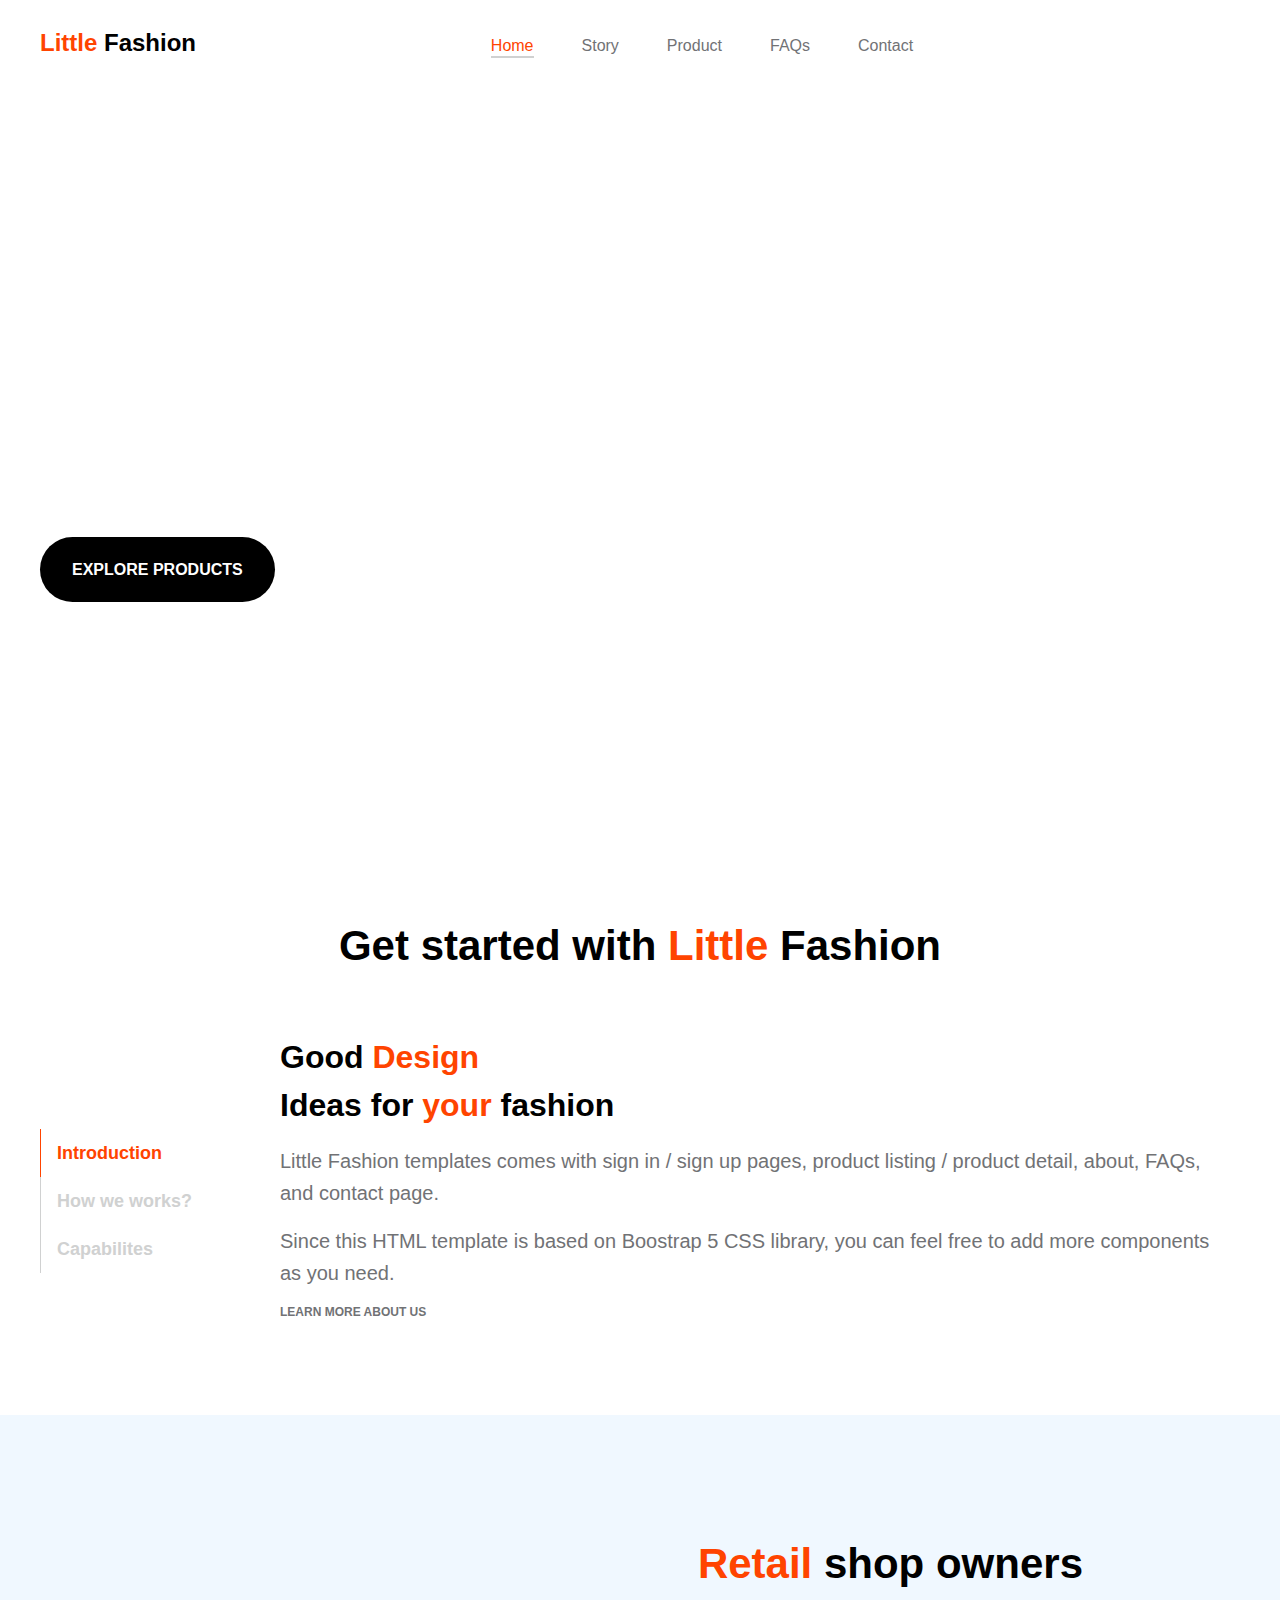
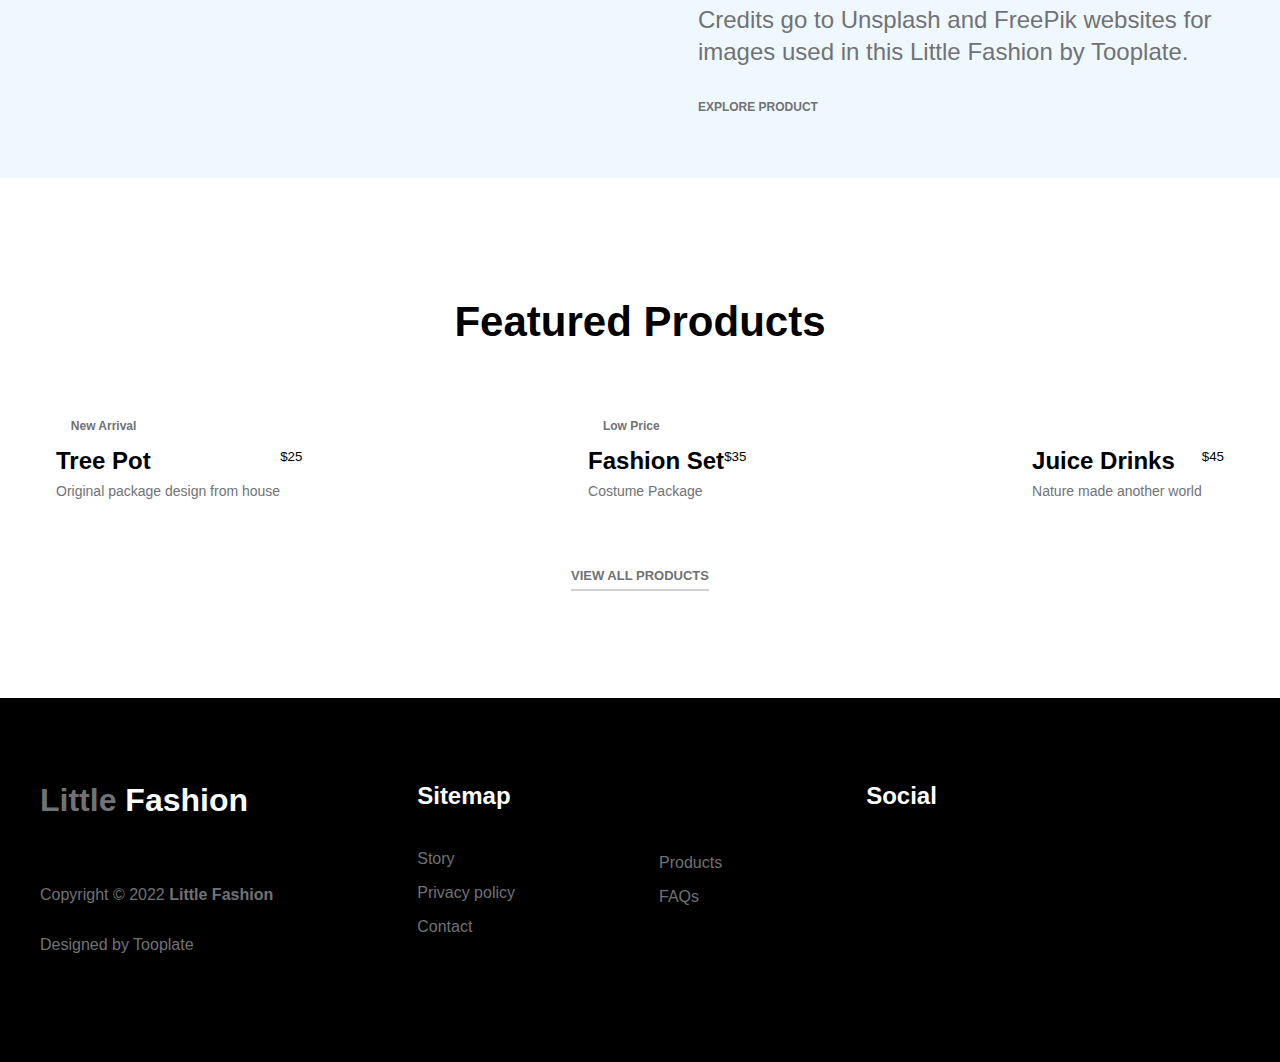
==== index.html @ 00e497cb "last" ====
<!DOCTYPE html>
<html lang="en">

<head>
    <meta charset="UTF-8">
    <meta http-equiv="X-UA-Compatible" content="IE=edge">
    <meta name="viewport" content="width=device-width, initial-scale=1.0">
    <title>Litile Fashion</title>
    <link rel="stylesheet" href="style.css">
    <link rel="stylesheet" href="fonts/stylesheet.css">
    <script src="https://kit.fontawesome.com/057571cba5.js" crossorigin="anonymous"></script>
    <script src="js.js"></script>
    <link rel="stylesheet" href="responsive.css">
</head>

<body>
    <div class="wrap">

        <!-- header starts -->
        <header>
            <div class="container">
                <div class="nav">
                    <div class="logo">
                       <a href="index.html"> <p> <span>Little</span> Fashion</p></a>
                    </div>
                    <div class="menu">
                        <a class="active" href="index.html">Home</a>
                        <a href="story.html">Story</a>
                        <a href="products.html">Product</a>
                        <a href="FAQs.html">FAQs</a>
                        <a href="contact.html">Contact</a>
                    </div>
                    <div class="login">

                        <a href="login.html"> <i class="fa-regular fa-user"></i></a>
                        <a href="cart.html"> <i class="fa-solid fa-bag-shopping"></i> </a>


                    </div>
                </div>
            </div>

        </header>

        <!-- new design -->
        <section>
            <div class="bg_image">
                <div class="design_content container">
                    <h1>New Design</h1>
                    <p>Please share this Little Fashion template to your friends. Thank you for supporting us.</p>
                    <div class="btn">
                        <a href="">explore products</a>
                    </div>

                </div>
            </div>
        </section>


        <!-- ideas -->
        <section>
            <div class="ideas container">
                <div class="ideas_heading">
                    <h2>Get started with <span>Little</span>  Fashion</h2>
                </div>
                <div class="ideas_content">
                    <div class="ideas_block">
                        <div class="btn_2">
                            <div class="link active">
                                <a class="active" href="">Introduction</a>
                            </div>
                            <div class="link">
                                <a href="">How we works? </a>
                            </div>
                            <div class="link">
                                <a href="">Capabilites</a>
                            </div>
                        </div>
                       
                        <div class="ideas_img">
                            <img src="./images/idea.jpeg" alt="">
                        </div>
                    </div>
                   
                    <div class="ideas_text">
                        <h4>Good <span>Design</span>
                            <br>
                            Ideas for <span>your</span> fashion</h4>
                        <p>Little Fashion templates comes with <a class="ideas_link" href="">sign in</a> / <a class="ideas_link" href="">sign up</a> pages, product listing / product
                            detail, about, FAQs, and contact page.</p>
                            <p>Since this HTML template is based on Boostrap 5 CSS library, you can feel free to add more
                            components as you need.</p>
                        <a href="">learn more about us</a>    
                    </div>
                </div>
            </div>
        </section>


        <!-- Retail starts -->
        <section>
            <div class="retail">
                <div class="retail_img">
                    <img src="./images/retail owner.jpg" alt="">
                </div>
                <div class="retail_text">
                    <h2> <span>Retail</span> shop owners</h2>
                    <p>Credits go to Unsplash and FreePik websites for images used in this Little Fashion by Tooplate.
                    </p>
                    <a href="">Explore product </a>
                </div>
            </div>
        </section>

        <!-- Products starts -->
        <section>
            <div class="products container">
                <div class="products_heading">
                    <h2>Featured Products</h2>
                </div>
                <div class="products_content">
                    <div class="product_blocks">
                        <div class="product_img">
                            <div class="img_top">
                                <div class="arrival">
                                    <p>New Arrival</p>
                                </div>
                                <div class="heart_icon">
                                    <a href="">  <i class="fa-solid fa-heart"></i></a>
                                  
                                </div>
                            </div>
                            <a href="cart.html"> <img src="./images/product1.jpeg" alt=""></a>
                           
                        </div>
                        <div class="product_info">
                            <div class="product_txt">
                                <h5>Tree Pot</h5>
                                <p>Original package design from house</p>
                            </div>
                            <div class="product_price">
                                <small>$25</small>
                            </div>
                            
                        </div>
                    </div>
                    <div class="product_blocks">
                        <div class="product_img">
                            <div class="img_top">
                                <div class="arrival">
                                    <p>Low Price</p>
                                </div>
                                <div class="heart_icon">
                                    <a href="">  <i class="fa-solid fa-heart"></i></a>
                                  
                                </div>
                            </div>
                            <a href="cart.html"> <img src="./images/product-2.jpeg" alt=""></a>
                           
                        </div>
                        <div class="product_info">
                            <div class="product_txt">
                                <h5>Fashion Set</h5>
                                <p>Costume Package</p>
                            </div>
                            <div class="product_price">
                                <small>$35</small>
                            </div>
                            
                        </div>
                    </div>
                    <div class="product_blocks">
                        <div class="product_img">
                            <div class="img_top">
                                <div class="arrival">
                                   
                                </div>
                                <div class="heart_icon">
                                    <a href="">  <i class="fa-solid fa-heart"></i></a>
                                  
                                </div>
                            </div>
                            <a href="cart.html"> <img src="./images/product-3.jpeg" alt=""></a>
                           
                        </div>
                        <div class="product_info">
                            <div class="product_txt">
                                <h5>Juice Drinks</h5>
                                <p>Nature made another world</p>
                            </div>
                            <div class="product_price">
                                <small>$45</small>
                            </div>
                            
                        </div>
                    </div>

                </div>
                <div class="product_bottom_btn">
                    <a href="">View all products</a>
                </div>
            </div>
        </section>



            <!-- top scroll -->
        <!-- <div class="top_scroll scrollTop">
            <a href="">
            <img src="https://img.icons8.com/material-rounded/48/FF4400/up-squared.png"/>
            </a>
        </div> -->
        <!--footer starts  -->
        <footer>
            <div class="footer_bg">
                <div class="footer_content container">
                    <div class="footer_col_1">
                        <h4> <a href="index.html">Little</a> Fashion</h4>
                        <p class="copyrigth">Copyright © 2022 </p>
                       
                        <p>Designed by <a href="">Tooplate</a> </p>
                    </div>
                    <div class="footer_col_2">
                        <div class="footer_heading">
                            <h5>Sitemap</h5>
                        </div>

                        <a href="story.html">Story</a>
                        
                        <a href="#">Privacy policy</a>
                        
                        <a href="contact.html">Contact</a>
                    </div>
                    <div class="footer_col_2_2 footer_col_2">
                        <a href="products.html">Products</a>
                        <a href="FAQs.html"> FAQs</a>
                    </div>
                    <div class="footer_col_3">
                        <div class="footer_heading">
                            <h5>Social</h5>
                        </div>

                        <div class="social_links">
                            <a class="youtube" href=""> <i class="fa-brands fa-youtube"></i></a>
                            <a href=""><i class="fa-brands fa-whatsapp"></i></a>
                            <a href=""><i class="fa-brands fa-instagram"></i></a>
                            <a href=""><i class="fa-brands fa-skype"></i></a>
                        </div>
                    </div>

                </div>
            </div>
        </footer>





    </div>
</body>

</html>
---- style.css ----
*{
    margin: 0;
    padding: 0;
    list-style: none;
    box-sizing: border-box;
    text-decoration: none;
    scroll-behavior: smooth;
}

:root{
    --white-color: #FFFFFF;
    --primary-color: #FF4400;
    --section-bg-color: #f0f8ff;
    --dark-color: #000000;
    --grey-color: #d0d1d1;
    --p-color: #717275;
    --body-font-family: 'Inter', sans-serif;
    --h5-font-size: 1.5rem;
    --p-font-size: 1.25rem;
    --copyright-text-font-size: 1rem;
    --product-link-font-size: 0.875rem;
    --custom-link-font-size: 0.75rem;
    --font-weight-thin: 100;
    --font-weight-light: 300;
    --font-weight-normal: 400;
    --font-weight-bold: 700;
    --font-weight-black: 900;
    --bs-blue: #0d6efd;
}
h1, h2, h3, h4, h5, h6 {
    font-weight: var(--font-weight-bold);
}
h2, h3, h4, h5, h6 {
    color: var(--dark-color);
   
}
h1{
    font-size: 4rem;
    font-weight: var(--font-weight-black);
    color: #212529!important;
}
h2{
    font-size: 2.625rem;
    font-weight: var(--font-weight-black);
}
h4{
    font-size: 2rem;
}
h5{
    font-size: 1.5rem;
}
h6{
  
    font-size: 1.25rem;
}

body{
    font-family: var(--body-font-family);
}
span{
    color: var(--primary-color);
}
::-webkit-scrollbar {
    width: 1rem;
  }


/* Track */
::-webkit-scrollbar-track {
    background: var(--white-color); 
  }
   
  /* Handle */
  ::-webkit-scrollbar-thumb {
    background: var(--p-color); 
  }
  
  /* Handle on hover */
  ::-webkit-scrollbar-thumb:hover {
    background: var(--primary-color); 
  }
::selection {
    color: var(--white-color);
    background: var(--primary-color);
  }
.wrap{
    width: 100%;
    margin: 0 auto;
}
.container{
    max-width: 1200px;
    width: 100%;
    margin: 0 auto;
}
.nav{
    display: flex;
    justify-content: space-between;
    padding: 1.8rem 0;
}
.logo > a{
   color: var(--dark-color);
}
.logo > a >p {
    font-weight: var(--font-weight-bold);
    font-size: 1.5rem;
}
.logo > a >p:hover{
    color: var(--primary-color);
}
.menu{
    margin-top: 0.5rem;
    display: flex;
    justify-content: center;
    gap: 3rem;
    border-bottom: #212529;
}
.menu > a{
    padding-bottom: 0.1rem;
    font-size: 1rem;
    color: var(--p-color);
    border-bottom: 2px solid var(--white-color);
    
}
.menu > a.active{
    color: var(--primary-color);
    border-bottom: 2px solid var(--grey-color);
}
.menu > a:hover{
   
    color: var(--primary-color);
    border-bottom: 2px solid var(--grey-color);
}
.login > a i{
    padding: 0 0.5rem;
    color: var(--p-color);
    font-size: 1.2rem;
}
.login > a i:hover{
    color: var(--primary-color);
}
/* design starts */
.bg_image{
    background-attachment: fixed;
    background-image: url("./images/top.jpeg");
    background-size: cover;
}
.design_content{
    color: var(--white-color);
    padding: 14rem 0;
    
}
.design_content > h1{
    color: var(--white-color) !important;
}
.design_content > p{
    padding: 1.5rem 0;
    font-size: 1.5rem;
    font-weight: var(--font-weight-thin);
    line-height: 2.5rem;
    width: 50%;
}
.btn{
    margin-top: 3rem;
}
.btn > a:hover{
    background-color: var(--primary-color);
}
.btn > a{
    font-weight: var(--font-weight-bold);
    background-color: var(--dark-color);
    padding: 1.5rem 2rem;
    border-radius: 4rem;
    color: var(--white-color);
    text-transform: uppercase;
}
/* ideas start */
.ideas{
    padding-top: 3.55rem;
}
.ideas_heading > h2{
    padding: 3.9rem 0;
    text-align: center;
}
.ideas_content{
    display: flex;
    justify-content: space-between;
    gap: 3rem;
}
.ideas_block{
    display: flex;
    justify-content: center;
    gap: 2rem;
}
.btn_2 {
    padding-top: 6rem;
    width: 10rem;
}
.link{
    border-left: 1px solid var(--grey-color);
    padding-left: 1rem;
}
.link > a{
    
    color: var(--grey-color);
    font-size: 1.125rem;
    line-height: 3rem;
   
    font-weight: var(--font-weight-bold);

}
.link.active{
    border-left: 1px solid var(--primary-color);
}
.link > a.active{
    color: var(--primary-color);
}
.link:hover{
    border-left: 1px solid var(--primary-color);
}
.link > a:hover{
    color: var(--primary-color);
}
.ideas_img > img{
   width: 34rem;
}
.ideas_text > h4{
    font-weight: var(--font-weight-bold);
    line-height: 3rem;

}
.ideas_text > p{
    padding: 1rem 1.8rem 0rem 0;
    font-size: var(--p-font-size);
    font-weight: var(--font-weight-light);
    color: var(--p-color);
    line-height: 2rem;
}
.ideas_text > a{
    display: block;
    padding-top: 1rem;
    text-transform: uppercase;
    font-size: var(--custom-link-font-size);
    font-weight: var(--font-weight-bold);
    color: var(--p-color);
}
.ideas_link{
    color: var(--p-color);
}
.ideas_link:hover{
    color: var(--primary-color);
}
.ideas_text > a:hover::after{
    content: "\f061";
    font-family: "Font Awesome 5 Free";
    font-weight: 900;
    padding-left: 0.2rem;
    
}
.ideas_text > a:hover{
    color: var(--primary-color);
}
/* retail starts */
.retail{
    display: flex;
    justify-content: center;
    background-color: var(--section-bg-color);
    margin-top: 6rem;
}
.retail_img{
    flex-basis: 50rem;
}
.retail_img > img{
    width: 41.313rem;
}
.retail_text{
    flex-basis: 51rem;
    padding: 7.8rem 0 4rem 4.5rem;
}
.retail_text > p{
    padding: 1rem 1.8rem 0rem 0;
    font-size: 1.5rem;
    font-weight: var(--font-weight-thin);
    color: var(--p-color);
    line-height: 2rem;
}
.retail_text > a{
    display: block;
    padding-top: 2rem;
    text-transform: uppercase;
    font-size: var(--custom-link-font-size);
    font-weight: var(--font-weight-bold);
    color: var(--p-color);
}
.retail_text >a strong{
    padding-left: 0.2rem;
    color: var(--section-bg-color);
}
.retail_text > a:hover{
    color: var(--primary-color);
}
.retail_text > a:hover::after{
    content: "\f061";
    font-family: "Font Awesome 5 Free";
    font-weight: 900;
    padding-left: 0.2rem;
    
}
/* products */
.products{
    margin-top: 7.5rem;
}
.products_heading{
    text-align: center;
    padding-bottom: 3.4rem;
}
.products_content{
    display: flex;
    justify-content: space-between;
    padding-bottom: 2.4rem;
}
.product_blocks:hover .product_img {
    box-shadow: 0 1rem 3rem rgba(0,0,0,.175);
}
.product_img >a img{
    width: 22.7rem !important;
}
/* .product_img > img:hover{
    box-shadow: 0 1rem 3rem rgba(0,0,0,.175);
} */
.product_info{
    padding: 1.8rem 1rem;
    display: flex;
    justify-content: space-between;
}
.product_txt> h5:hover{
    color: var(--primary-color);
}
.product_txt> p{
    color: var(--p-color);
    font-size: var(--product-link-font-size);
    padding-top: 0.490rem;
}
.product_txt> small {
    font-size: .875em;
    color: var(--p-color);
}

.img_top{
    padding: 0 1.3rem;
    position: relative;
}
.arrival {
    position: absolute;
    top: 1rem;
}
.heart_icon{
    position: absolute;
    top: 1rem; 
    left: 20.4rem;
}
.arrival > p{
    background: var(--white-color);
    color: var(--p-color);
    font-size: var(--custom-link-font-size);
    font-weight: var(--font-weight-bold);
    padding: 0.188rem 0.625rem;
}
.heart_icon >a i{
    color: var(--white-color);
}
.heart_icon >a i:hover{
    color: var(--primary-color);
}
.product_bottom_btn{
    text-align: center;
    padding-bottom: 7.15rem;
}
.product_bottom_btn > a{
    text-transform: uppercase;
    color: var(--p-color);
    font-size: 0.813rem;
    font-weight: var(--font-weight-bold);
    border-bottom: 2px solid var(--grey-color);
    padding-bottom: 0.375rem;
}
.product_bottom_btn > a:hover{
    color: var(--primary-color);
}
/* footer starts */
.footer_bg{
    background-color: var(--dark-color);
    padding: 5.25rem 0;
   
}
.footer_content{
    display: flex;
    justify-content: start;
    gap: 9rem;
}
.footer_col_1> h4{
    color: var(--white-color);
    padding-bottom: 3.7rem;
}

.footer_col_1> h4 a{
    color: var(--p-color);
}
.footer_col_1> h4 a:hover{
    color: var(--primary-color);
}
.footer_col_1> p{
    color: var(--p-color);
    font-size: var(--copyright-text-font-size);
    padding: 0.5rem 0 1.5rem  0;
}
 .copyrigth::after{
    content: "Little Fashion";
    color: var(--p-color);
    font-weight: var(--font-weight-bold);
}
.footer_col_1>p>a{
    color: var(--p-color);
}
.footer_col_1>p>a:hover{
    color: var(--primary-color);

}
.footer_heading h5{
    color: var(--white-color);
    padding-bottom: 2rem;
}
.footer_col_2 > a{
    color: var(--p-color);
   display: block;
   padding: 0.5rem 0;
}
.footer_col_2 > a:hover{
    color: var(--white-color);
}
.footer_col_2_2{
    padding-top: 4rem;
}

.social_links{
    color: var(--p-color);
    font-size: 1rem;
    display: inline-block;
    vertical-align: top;
}
.social_links a i{
    color: var(--p-color);
    padding-left: 1rem;
    font-size: 1.1rem;
}
.social_links a i:hover{
    color: var(--white-color);
}
/*......................................... product page.........................................  */
.top_product{
    background-color: var(--section-bg-color);
    padding: 7rem 2rem;
}
.products_page > h2{
    text-align: left;
    padding-bottom: 3.4rem;
}
.product{
    padding-bottom: 6.8rem;
}
/*......................................... story page.........................................  */
.top_story{
    background-color: var(--section-bg-color);
   
}
.product_img > img{
    width: 100%;
}
.story{
    display: flex;
    justify-content: space-between;
}
.story_heading{
    padding: 9rem 0 0 7rem  ;
}
.story_img > img{
    width: 42rem;
}

/*team starts */
.team{
    background-color: var(--grey-color);
    padding: 4rem 0;

}
.team_heading{
    padding: 2rem 0;
}
.team_block{
    display: flex;
    justify-content: space-between;
}
.team_box{
    display: flex;
    justify-content: space-between;
    background: var(--white-color);
    padding: 2.1rem 1.9rem;
    border-radius: 0.25rem;
    gap: 1rem;
}
/* story modal */

 .modal_2_titel{
    padding-top: 7rem;
    padding-bottom: 5rem;
    text-align: center;
    border-bottom: 1px solid #dee2e6;
}
.modal_2_titel >h2{
    
    line-height: 1.5;
    
}
.modal_2_titel>h6{
    color: #6c757d!important;
    
}
.modal_2_details{
    padding: 3rem;
}
.modal_txt{
    display: flex;
    justify-content: space-between;
    padding: 2rem 0;
}
.modal_txt>p{
    flex-basis: 21rem;
  
}
.find_links>strong ,.find_links>a{
    display: inline-block;
    font-weight: var(--font-weight-bold);
    font-size: 1rem;
    padding-top: 1rem;
    padding-right: 1rem!important;
}
.find_links>a{
    color: #6c757d;
    font-size: 1rem;
}
.find_links>a:hover{
    color:  var(--primary-color);
    
}
.modal_2{
    display: none;
    position: fixed; /* Stay in place */
    z-index: 1; /* Sit on top */
    padding-top: 20px; /* Location of the box */
    left: 0;
    top: 0;
    width: 100%; /* Full width */
    overflow: auto; /* Enable scroll if needed */
    background-color: rgb(0,0,0); /* Fallback color */
    background-color: rgba(0,0,0,0.4); /* Black w/ opacity */
}


.modal_details_2 {
    position: relative;
    background-color: #fefefe;
    margin: 0 auto;
    padding: 0;
    border: 1px solid #888;
    width:  50rem;
    box-shadow: 0 4px 8px 0 rgba(0,0,0,0.2),0 6px 20px 0 rgba(0,0,0,0.19);
    -webkit-animation-name: animatetop;
    -webkit-animation-duration: 0.4s;
    animation-name: animatetop;
    animation-duration: 0.4s
  }

.exit {
    
    background-color: pink;
    background-color: var(--white-color);
    border: none;
    position: absolute;
    top: 1rem;
    left: 23rem;
    right: 0;
    z-index: 1;
  }
  /* .exit::after{
    cursor: pointer;
    font-family: "Font Awesome 5 Free";
    content: "\f00d";
    font-weight: 900;
    color: var(--p-color);
    font-size: 3rem;
    z-index: 1;
    
  } */
  .exit::after:hover{
    color: #212529;
  } 
/* .modal_details_2 >.exit{
    background-color: var(--white-color);
    border: none;
    position: relative;
    top: 1rem;
    left: 46rem;
    right: 0;
  }
  .modal_details_2 >.exit::after{
    cursor: pointer;
    font-family: "Font Awesome 5 Free";
    content: "\f00d";
    font-weight: 900;
    color: var(--p-color);
    font-size: 3rem;
    z-index: 1;
    
  } */
/* block starts */
.block_img > img{
    width: 5.313rem;
    border-radius: 7rem;
}
.block_info{
    padding: 1.2rem 3.2rem 1.2rem 0;
   
}
.block_info > p{
    font-size: 1rem;
    color: #6c757d!important;
    font-weight: var(--font-weight-bold);
    line-height: 2rem;
}
.block_popup{
    margin: 1.6rem 0;
    background: var(--grey-color);
    border-radius: 0.2rem;
    width: 42px;
    height: 42px;
}
.circle{
    margin: 0.7rem;
    width: 20px;
    height: 20px;
    border-radius: 2rem;
    background-color: var(--white-color);
    text-align: center;
}
.circle:hover{
    background-color: #212529;
}
.circle > button{
    color: var(--grey-color);
    border: none;
    cursor: pointer;
    background-color: var(--white-color);
    
}
.circle > button:hover{
    background-color: #212529;
    color: var(--white-color);
    
}
/* customer starts */
.customer{
    
    margin: 7rem auto;
    width: 51.938rem;
}
.customer_heading{
    text-align: center;
}
.comma i{
    color: var(--primary-color);
    font-size: 4rem;
}
.customer_text>p{
    font-size: 1.5rem;
    font-weight: var(--font-weight-thin);
    padding-bottom: 2rem;
}
.customer_user {
    display: flex;
    gap: 1rem;
  }
.customer_user >img{
    width: 3.438rem;
    border-radius: 7rem;
    
}
.customer_text{
    padding: 0 6rem;
}
.customer_user >p{
    color: #212529;
    padding-top: 1rem;
}
.customer_user >p strong{
    color: #6c757d!important;
}
/*......................................... contact page.........................................  */
.contact_form{
    margin: 7.44rem 0 5.5rem 0;
}
.contact_form_heading > h2::after{
    content: "begin";
    color: var(--primary-color);
}
.contact{
    display: flex;
    justify-content: left;
    gap: 5rem;
}

.form {
  margin: 2rem 0;
}
.form >input{
    display: block;
    width: 30.2rem;
    padding: 1.24rem 1rem;
    margin: 1.5rem 0;
    border-radius: 0.3rem;
    color: #212529;
    border: 1px solid var(--grey-color);
    outline: none;
    font-size: 1rem;
}
.form >input:focus{
    border-color: #86b7fe;
    box-shadow: 0 0 0 0.25rem rgb(13 110 253 / 25%);
}
.form > textarea{
    display: block;
    width: 30.2rem;
    padding: 1.24rem 1rem;
    color: #212529;
    border-radius: 0.3rem;
    font-size: 1rem;
    border: 1px solid var(--grey-color);
    outline: none;
    resize: vertical;
    height: 10rem;
    font-family: var(--body-font-family);
}
.form >textarea:focus{
    border-color: #86b7fe;
    box-shadow: 0 0 0 0.25rem rgb(13 110 253 / 25%);
}
.button{
    margin: 2.5rem 0;
}
.button > a{
    border-radius: 3rem;
    padding: 1rem 4.8rem;
    color: var(--white-color);
    background-color: #000000;
    text-transform: uppercase;
    font-weight: var(--font-weight-bold);
}
.button > a:hover{
    background-color: var(--primary-color);
    
}
.company{
    margin: 10rem 0;
}
.company_info{
  
    display: flex;
    justify-content: center;
}

.company_address:first-child{
    border-right: 1px solid #dee2e6;
    
}
.company_address>.company_block_1{
    border-bottom: 1px solid #dee2e6;
    padding: 2rem 3rem ;
    line-height: 3rem;
}
.company_address>.company_block_2{
    padding: 2rem 3rem ;
    line-height: 3rem;
}
.company_address:first-child>.company_block_2>p{
    line-height: 2rem;
    font-size: var(--p-font-size);
    font-weight: var(--font-weight-light);
    color: #6c757d!important;
}
.company_address:last-child .company_block_1{
   padding-left: 3rem;

}
.company_block_1> a{
    color: var(--p-color);
    font-size: var(--custom-link-font-size);
    font-weight: var(--font-weight-bold);
    text-transform: uppercase;
}
.company_block_1> a:hover{
    color: var(--primary-color);
}
.company_block_1> a:hover::after{
    content: "->";
}
.company_address:last-child .company_block_2{
    padding-left: 3rem;
 }
 .company_address:last-child>.company_block_2>a{
    color: #6c757d;
    font-size: 1rem;
    padding-right: 1rem;
 }
 .company_address:last-child>.company_block_2>a:hover{
    color: var(--primary-color);
 }
 /*......................................... cart page.........................................  */
 .cart_line{
    padding-bottom: 7rem;
    border-bottom: 1px solid var(--grey-color);
 }
 .cart_pad{
    padding-bottom: 4rem;
 }
 .cart{
    display: flex;
    justify-content: center;
    gap: 3rem;
    margin-top: 7rem ;
 }
 .cart_img >img{
    width: 35rem;
 }
 .cart_img >img:hover{
    box-shadow: 0 1rem 3rem rgb(0 0 0 / 18%);
 }
 .cart_details{
    margin-top: 3rem;
 }
 .cart_details_heading{
    display: flex;
    justify-content: space-between;
 }
 .heading > p{
    font-size: var(--product-link-font-size);
    color: var(--p-color);
    line-height: 2rem;
 }
 .prices>p{
    font-size: var(--product-link-font-size);
    color: var(--p-color);
    line-height: 4.5rem;
   
 }
 .description{
    margin-top: 4.6rem;
 }
 .description >strong{
   line-height: 3rem;
 }
 .description >p{
    font-size: 1.5rem;
    font-weight: var(--font-weight-thin);
    
 }
 .top_btn{
    margin: 4rem 0 3rem 0;
   
 }
 .top_btn > a{
    font-size: var(--product-link-font-size);
    padding: 1rem 1rem;
    border: 1px solid var(--grey-color);
    text-transform: uppercase;
    color: #000000;

    
 }
 .top_btn > a:first-child > small{
    padding-left: 7.5rem;
 }
 .top_btn > button{
    font-size: var(--product-link-font-size);
    padding: 1rem 4.5rem;
    background-color: #000000;
    text-transform: uppercase;
    color: var(--white-color);
    margin-left: 1.5rem;
    border: none;
 }
 .top_btn > button:hover{
    background-color: var(--primary-color);
 }
 .bottom_btn> a{
    color: var(--p-color);
    font-size: var(--product-link-font-size);
    margin-top: 2rem;
    margin-right: 0.75rem;
 }
 .top_btn{
    position: relative;
 }
 .d_menu{
    position: absolute;
    top: 3rem;
    
    background-color: var(--white-color);
    border: 1px solid #dee2e6;
    width: 16rem;
    
    opacity: 0;
 }
 .d-link{
   padding: 0.2rem 1rem;
 }
 .d-link:hover{
    background-color: var(--bs-blue);

 }
 a.active:focus{
    border: 0.33rem solid #a2e8f7;
 }
 .dropdown:focus + .d_menu{
    opacity: 1;
 }

 .dropdown::after{
    content: "\f0d7";
    font-family: "Font Awesome 5 Free";
    font-weight: 900;
    color: #212529;
    padding-left: 8rem;
    
 }

/* cart modal */

.modal_details{
    display: flex;
    justify-content: start;
    border-bottom: 1px solid var(--grey-color);
    gap: 1.5rem;
    padding: 1rem 4rem 3.77rem 4rem;
}
.modal_img > img{
    width: 20.25rem;
}
.modal_text{
    width: 100%;
}
.modal_title >p.dollar{
    margin-top: 1rem!important;
    color: #6c757d!important;
    font-size: var(--p-font-size);
    font-weight: var(--font-weight-light);
}
.product_p{
    font-size: var(--product-link-font-size);
    font-weight: var(--font-weight-light);
    color: var(--p-color);
    margin-top: 2rem;
}
.p_1{
    padding-bottom: 2rem;
    
}
.total{
    padding-top: 1rem;
    border-top: 1px solid var(--grey-color);
}
.modal_btn{
    text-align: right;
    margin: 3.4rem  2.7rem ;
}
.modal_btn >a{
    font-size: var(--product-link-font-size);
    padding: 1.25rem 8rem;
    background-color: #000000;
    text-transform: uppercase;
    color: var(--white-color);
   
}
.close {
    cursor: pointer;
    background-color: var(--white-color);
    border: none;
    position: relative;
    top: 1.6rem;
    left: 46rem;
    right: 0;
  }
  .close> img:hover{
    fill: #000000;
    
  }
  /* .close::after{
    cursor: pointer;
    font-family: "Font Awesome 5 Free";
    content: "\f00d";
    font-weight: 900;
    color: var(--p-color);
    font-size: 3rem;
    z-index: 1;
    
  }
  .close::after:hover{
    color: #212529;
  }  */
 
.modal{
    display: none;
    position: fixed; 
    z-index: 1; 
    padding: 2rem 0 3rem; 
    left: 0;
    top: 0;
    width: 100%; 
    
    overflow: auto; 
    background-color: rgb(0,0,0); 
    background-color: rgba(0,0,0,0.4); 
}
.modal-content {
    border-radius: 0.5rem;
    position: relative;
    background-color: #fefefe;
    margin: auto;
    padding: 0;
    border: 1px solid #888;
    width: 50rem;
    box-shadow: 0 4px 8px 0 rgba(0,0,0,0.2),0 6px 20px 0 rgba(0,0,0,0.19);
    -webkit-animation-name: animatetop;
    -webkit-animation-duration: 0.6s;
    animation-name: animatetop;
    animation-duration: 0.6s
  }
  /* Add Animation */
@-webkit-keyframes animatetop {
    from {top:-300px; opacity:0} 
    to {top:0; opacity:1}
  }
  
  @keyframes animatetop {
    from {top:-300px; opacity:0}
    to {top:0; opacity:1}
  }
  /* .modal-content >.close{
    background-color: var(--white-color);
    border: none;
    position: relative;
    top: 1rem;
    left: 46rem;
    right: 0;
  }
  .modal-content >.close::after{
    cursor: pointer;
    font-family: "Font Awesome 5 Free";
    content: "\f00d";
    font-weight: 900;
    color: var(--p-color);
    font-size: 3rem;
    z-index: 1;
    
  }
  .modal-content >.close::after:hover{
    color: #212529;
  } */
 /*......................................... login page.........................................  */
 .login_pg{
    margin: 7rem 0;
    text-align: center;
 }
 .login_form > input{
    display: block;
    width: 30.063rem;
    padding: 1.3rem ;
    margin: 1.5rem auto;
    border-radius: 5px;
    border: 1px solid var(--grey-color);
    color: var(--grey-color);
    font-size: 1rem;
 }
 
 .login_form >a{
    display: block;
    margin: 1.5rem auto;
    width: 30.063rem;
    background-color: #000000;
    color: var(--white-color);
    padding: 1.3rem ;
    text-align: center;
    border-radius: 3rem;
    text-transform: uppercase;
 }
 .login_form >a:hover{
    background-color: var(--primary-color);
 }
 .login_form >p{
    color: var(--p-color);
    font-size: var(--p-font-size);
    font-weight: var(--font-weight-light);
 }
 .login_form >p a{
    color: var(--p-color);
 }
 .login_form >p a:hover{
    color: var(--primary-color);
 }
 .accounts_signup > a{
    display: block;
    margin: 1.5rem auto;
    width: 22.7rem;
    padding: 1.3rem ;
    text-align: center;
    border-radius: 3rem;
   
    color: var(--dark-color);
    font-size: var(--copyright-text-font-size);
    border: 1px solid var(--grey-color);
 }
 .accounts_signup > a  i{
    padding-right: 1rem;
 }
 .accounts_signup > a:hover{
    color: var(--white-color);
    background-color: var(--primary-color);
 }
 hr{
    width: 22.7rem;
    margin: 0 auto;
    margin-top: 3rem;
    background-color: var(--grey-color);
    border: 1px solid var(--grey-color);
 }
 .login_pg small{
    display: block;
    position: relative;
    top: -0.5rem;
    background: var(--white-color);
    color: var(--dark-color);
    font-weight: var(--font-weight-bold);
    font-size: 0.875rem;
    width: 2.2rem;
    text-transform: uppercase;
    margin: 0 auto;
    margin-bottom: 2rem;
 }
/*......................................... FAQ page.........................................  */
 .top_FAQ{
    background-color: var(--section-bg-color);
    padding: 7rem 2rem;
}


.top_FAQ_heading >h1::before{
    content: "Your favorite questions";
    color: var(--primary-color);
    display: block;
}
.FAQ_block{
    margin: 7rem 0;
    width: 46rem;
}
.FAQ_heading{
    padding: 2rem 0;
}
/* .FAQ_link{
    border-bottom: 1px solid var(--grey-color);
} */
.FAQ_dropdown>button{
    font-size: 1.5rem;
    font-weight: var(--font-weight-normal);
    padding: 1.5rem 0 ;
    color: #212529;
    outline: none;
    background-color: var(--white-color);
    border-bottom: 1px solid var(--grey-color);
}

.dropdown_text{
   
    padding-bottom: 2rem;
}
.dropdown_text >p{
    color: var(--p-color);
    font-size: var(--p-font-size);
    font-weight: var(--font-weight-light);
    padding: 2rem 0;
    border-bottom: 1px solid var(--grey-color);

}
.dropdown_text >.bold{
    padding-bottom: 1rem;
    border: none;
}
.dropdown_text >.bold::before{
    content: "Little Fashion";
    font-weight: var(--font-weight-bold);
}

.accordion {
    /* background-color: #eee; */
    color: #444;
    cursor: pointer;
    padding: 18px;
    width: 100%;
    border: none;
    text-align: left;
    outline: none;
    font-size: 15px;
    transition: 0.4s;
  }
  .accordion:after {
    font-family: "Font Awesome 5 Free";
    content: "\f107";
    font-weight: 900;
    color: #212529;
    float: right;
    margin-left: 5px;
  }
  
  .panel {
    padding: 0;
    background-color: white;
    max-height: 0;
    overflow: hidden;
    transition: max-height 0.2s ease-out;
  }
  .top_scroll{
    position: absolute;
    top: 96rem;
    right: 3rem;
  }
  .top_scroll> img:hover{
    color: #FF4400;
  }
---- responsive.css ----
* {
    margin: 0;
    padding: 0;
    list-style: none;
    box-sizing: border-box;
    text-decoration: none;
}

@media screen and (max-width: 576px) {
    h1{
        font-size: 2.5rem;
    }
    h2 {
        font-size: 2rem;
    }

    .container {
        width: 100%;
        margin: 0 auto;
    }

    .nav {
        flex-direction: column;
        align-items: center;
        gap: 2rem;
    }

    .menu {
        display: flex;
        flex-direction: column;
        align-items: center;
        gap: 1rem;
    }

    /* desgn starts */
    .design_content {
        padding: 3rem;
    }

    .design_content>h1 {
        font-size: 2rem;
    }

    .design_content>p {
        font-size: 1rem;
        width: 100%;
    }

    .btn>a {
        font-size: 0.88rem;
        padding: 1rem 1.2rem !important;
    }

    /* ideas start */
    .ideas_content {
        flex-direction: column;
        align-items: center;
        margin: 0 3rem;
        
    }
    .ideas_block{
        flex-direction: column;
       
    }
   
    .ideas_heading > h2 {
        padding: 1rem 0;
        text-align: center;
    }
    .ideas_content>h4 {
        text-align: center;
    }

    .ideas_img>img {
        width: 100%;
    }

    /* retail starts */
    .retail {
        flex-direction: column;
        align-items: center;
       
        margin-top: 6rem;
    }

    .retail_img>img {
        width: 100% !important;
    }

    .retail_img {
        flex-basis: 100%;
    }

    .retail_text {
        flex-basis: 100%;
        padding: 1rem 2rem !important;
    }
    /* products */
    .top_product_heading > h1{
        text-align: center;
     }
    .products{
        margin-top: 3rem;
    }
    .products_content{
        flex-direction: column;
        align-items: center;
    }
    .products_page > h2{
        text-align: center;
        padding-bottom: 3.4rem;
    }
    /* footer */
    .footer_content{
        flex-direction: column;
        align-items: center;
        text-align: center;
        gap: 2rem;
    }
    .footer_col_2_2{
        padding: 0;
    }
    /*......................................... story page.........................................  */
    .story{
        flex-direction: column;
        align-items: center;
    }
    .story_heading {
        padding: 6rem 0 6rem 0rem;
    }
    .story_img > img {
        width: 100%;
    }
    .team_heading{
        text-align: center;
    }
    .team_block{
        flex-direction: column;
        align-items: center;
        gap: 2rem;
    }
    .team_box{
        flex-direction: column;
        align-items: center;
    }
    .block_info {
        padding: 0  2.2rem ;
        text-align: center;
    }
    .customer{
        width: auto;
        margin:  2rem;
    }
    .customer_user{
        flex-direction: column;
        align-items: center;
    }
     /*......................................... contact page.........................................  */
     .contact{
        flex-direction: column;
     align-items: center;
       }
    .contact_form {
        margin: 7.44rem 0 0.5rem 0;
    }
    .company {
        margin: 0 0 8rem 0;
    }
    .company_info{
        flex-direction: column;
        align-items: center;
    }
    .company_address > .company_block_1 , .company_block_2{
        border: none;
    }
    .company_address:first-child{
        border: none;
    }
    .form >input , textarea{
        width: 100% !important;
    }
    .button{
        text-align: center;
    }
    .button > a{
        padding: 1rem 2.8rem;
        
    }
    .company_address:last-child .company_block_2 {
        padding-left: 1rem;
    }
    .company_address:last-child .company_block_1{
        padding-left: 1rem;
    }
    /*......................................... cart page.........................................  */
    .cart{
        flex-direction: column;
        align-items: center;
        gap: 2rem;
        margin-top: 3rem ;
    }
    .cart_img >img{
        width: 100%;
     }
    .cart_details{
        
        margin: 0 2rem !important;
    }
    .dropdown{
        display: flex;
        justify-content: space-between !important;
    
     }
     .d_menu{
        top: 3.2rem;
        width: 100%;
     }
    .dropdown::after{
        padding-left: 0rem ;
     }
    .top_btn > a{
     
        width: 100%;
    }
   
    .top_btn > a:first-child > small {
        padding-left: 15.5rem;
    }
    .top_btn > button{
        display: block;
        width: 100%;
        margin: 1.5rem 0;
        text-align: center;
    }
    .modal_details{
        flex-direction: column;
        align-items: center;
    }
    /*......................................... cart page.........................................  */
    .login_pg{
        margin: 3rem 2rem;
    }
    .login_form > input{
        width: 100%;
    }
    .login_form >a{
        width: 100%;
    }
    .accounts_signup > a{
        width: 100%;
    }
    hr{
        width: 100%;
    }
    .modal-content{
        width: 100%;
    }
    .modal_img > img {
        width: 100%;
    }
    .close{
        top: 0.6rem;
        left: 27rem;
    }



    .FAQ_block{
        margin: 7rem 0;
        padding: 0 2rem;
        width: 100%;
    }
    .FAQ_link >img{
        position: absolute;
        left: 27rem;
       
    }
}


@media (min-width: 576px) and (max-width: 767px) {
    .container {
        width: 100%;
        margin: 0 auto;
    }

    .nav {
        flex-direction: column;
        align-items: center;
        gap: 2rem;
    }

    /* desgn starts */
    .design_content {
        padding: 3rem;
    }
    .design_content>p {
        width: 100%;
     }
    
    /* ideas start */
    .ideas_content {
        flex-direction: column;
        align-items: center;
    }
    .ideas_block{
        flex-direction: column;
       
    }
    .ideas_text{
        padding: 0 3rem;
    }
    .ideas_content>h4 {
        text-align: center;
    }

    /* retail starts */
    .retail {
        flex-direction: column;
        align-items: center;
       
    }

    .retail_img>img {
        width: 100% !important;
    }

    .retail_img {
        flex-basis: 100%;
    }

    .retail_text {
        flex-basis: 100%;
        padding: 1rem 3rem !important;
    }
    /* products */
    .top_product_heading > h1{
        text-align: center;
     }
    .products_content{
        flex-direction: column;
        align-items: center;
    }
    .products{
        margin-top: 3rem;
    }
    .products_page > h2{
        text-align: center;
        padding-bottom: 3.4rem;
    }
    /* footer */
    .footer_content{
        flex-direction: column;
        align-items: center;
        text-align: center;
        gap: 2rem;
    }
    .footer_col_2_2{
        padding: 0;
    }
     /*......................................... story page.........................................  */
     .story{
        flex-direction: column;
        align-items: center;
    }
    .story_heading {
        padding: 6rem 0 6rem 0rem;
    }
    .story_img > img {
        width: 100%;
    }
    .team_heading{
        text-align: center;
    }
    .team_block{
        flex-direction: column;
        align-items: center;
        gap: 2rem;
    }
    .customer{
        width: auto;
        margin: 2rem;
    }
     /*......................................... contact page.........................................  */
     .contact{
        flex-direction: column;
     align-items: center;
       }
    .contact_form {
        margin: 7.44rem 0 0.5rem 0;
    }
    .company {
        margin: 0 0 8rem 0;
    }
     /*......................................... cart page.........................................  */
     .cart{
        flex-direction: column;
        align-items: center;
        gap: 2rem;
        margin-top: 3rem ;
    }
    .cart_img >img{
        width: 100%;
     }
    .cart_details{
        width: 30rem;
        margin: 0 auto;
    }
    .dropdown{
        display: flex !important;
        justify-content: space-between;
    
     }
     .d_menu{
        width: 100%;
     }
     .dropdown::after{
        padding-left: 0rem !important;
     }
    .top_btn > a{
        /* display: block; */
        width: 100%;
    }
   
    .top_btn > a:first-child > small {
        padding-left: 22.5rem;
    }
    .top_btn > button{
        width: 100%;
        margin: 1.5rem 0;
        text-align: center;
    }
    .modal_details{
        flex-direction: column;
        align-items: center;
    }
    .modal_img > img {
        width: 100%;
    }
    .close{
        top: 0.6rem;
        left: 39rem !important;
    }

    .FAQ_block{
        margin: 7rem 2rem;
        width: 32rem;
    }
    .FAQ_link >img{
        position: absolute;
        left: 29rem;
       
    }
}

@media (min-width: 767px) and (max-width: 992px) {
    .container {
        width: 100%;
        margin: 0 auto;

    }

    .nav {
        flex-direction: column;
        align-items: center;
        gap: 2rem;
    }

    /* desgn starts */
    .design_content {
        padding: 3rem;
    }

    .design_content>p {
       width: 100%;
    }

    /* ideas start */
    .ideas_content {
        flex-direction: column;
        align-items: center;
    }
    .ideas_block{
        flex-direction: column;
       
    }
    .ideas_text{
        padding: 0 7rem;
    }
    .ideas_content>h4 {
        text-align: center;
    }

    /* retail starts */
    .retail {
        flex-direction: column;
        align-items: center;
       
    }

    .retail_img>img {
        width: 100% !important;
    }

    .retail_img {
        flex-basis: 100%;
    }

    .retail_text {
        flex-basis: 100%;
        padding: 0rem 0 0rem 4.5rem !important;
    }
    /* products */
    .top_product_heading > h1{
       text-align: center;
    }
    .products_content{
        flex-direction: column;
        align-items: center;
    }
    .products{
        margin-top: 3rem;
    }
    .products_page > h2{
        text-align: center;
        padding-bottom: 3.4rem;
    }
    /* footer */
    .footer_bg {
        padding: 3rem 2rem;
    }
    .footer_content{
        gap: 3rem;
    }
    /*......................................... story page.........................................  */
    .story{
        flex-direction: column;
        align-items: center;
    }
    .story_heading {
        padding: 6rem 0 6rem 0rem;
    }
    .story_img > img {
        width: 100%;
    }
    .team_heading{
        text-align: center;
    }
    .team_block{
        flex-direction: column;
        align-items: center;
        gap: 2rem;
    }
    .customer{
        width: auto;
        margin:  2rem;
    }
    /*......................................... contact page.........................................  */
    .contact{
        flex-direction: column;
     align-items: center;
       }
    .contact_form {
        margin: 7.44rem 0 0.5rem 0;
    }
    .company {
        margin: 0 0 8rem 0;
    }
      /*......................................... cart page.........................................  */
      .cart{
        flex-direction: column;
        align-items: center;
        gap: 2rem;
        margin-top: 3rem ;
    }
    .cart_img >img{
        width: 100%;
     }
    .cart_details{
        width: 39rem;
        margin: 0 auto;
    }
    .modal_details{
        flex-direction: column;
        align-items: center;
        
    }
    .modal-content{
        width: 42rem ;
    }
    .modal_img > img {
        width: 100%;
    }
    .close{
        left: 38rem;
    }

    .FAQ_block{
        margin: 7rem 2rem;
        width: 45rem;
    }
    .FAQ_link >img{
        position: absolute;
        left: 43rem;
       
    }

}

@media (min-width: 992px) and (max-width: 1024px) {
    .container {
        max-width: 900px;
        width: 100%;
        margin: 0 auto;

    }

    /* design starts */
    .design_content>p {
        width: 63%;
    }
    /* idea start */
    .ideas_content ,.ideas_block{
        gap: 1rem;
    }
    .ideas_img > img {
        width: 30rem;
    }
    .ideas_text > p {
        padding: 1rem 0rem 0rem 0;
    }
    /* retail starts */
   
    .retail_img {
        flex-basis: 50rem;
    }

    .retail_text {
        flex-basis: 51rem;
        padding: 7.8rem 0 4rem 4.5rem;
    }

    .retail_img>img {
        width: 35rem;
    }
    /* products */
    .product_img > img {
        width: 17.7rem !important;
    }
    .heart_icon{
        left: 15.4rem;
    }
     /* footer */
     .footer_bg {
        padding: 3rem;
    }
    .footer_content{
        gap: 7rem;
    }
    /*......................................... story page.........................................  */
    .story_heading {
        padding: 6rem 0 0 4rem;
    }
    .story_img > img {
        width: 32rem;
    }
    .ideas_heading{

    }
      /*......................................... contact page.........................................  */
    .contact {
        display: flex;
        justify-content: center;
        gap: 2rem;
    }
    .form >input,textarea {
    width: 25.5rem;
    }
    .form >textarea {
        width: 25.5rem;
        }
    /*......................................... cart page.........................................  */
    .cart{
        gap: 2rem;
    }
    .top_btn > a:first-child {
        padding: 1rem 0.5rem;
    }
    .top_btn > a:first-child > small {
        padding-left: 2rem;
    }
    .top_btn > a:last-child {
        padding: 1rem 1.5rem;
    }
}
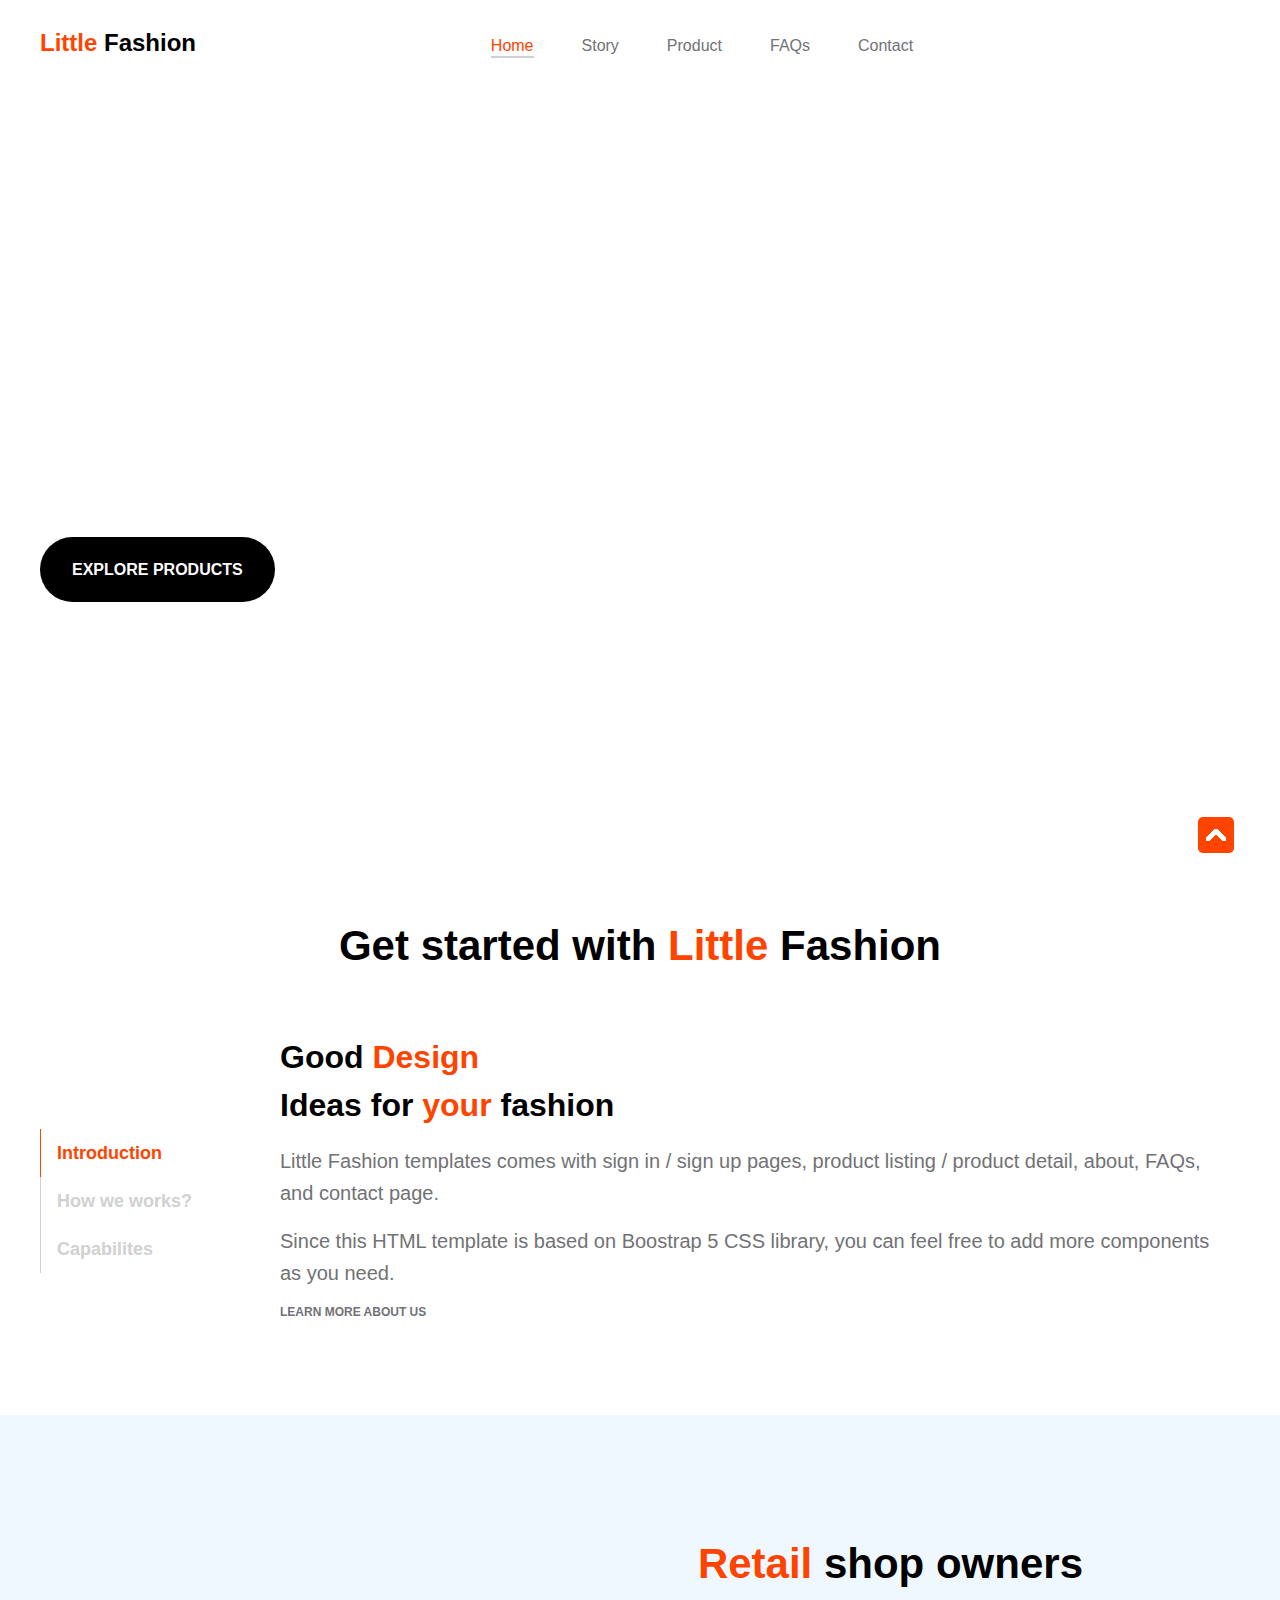
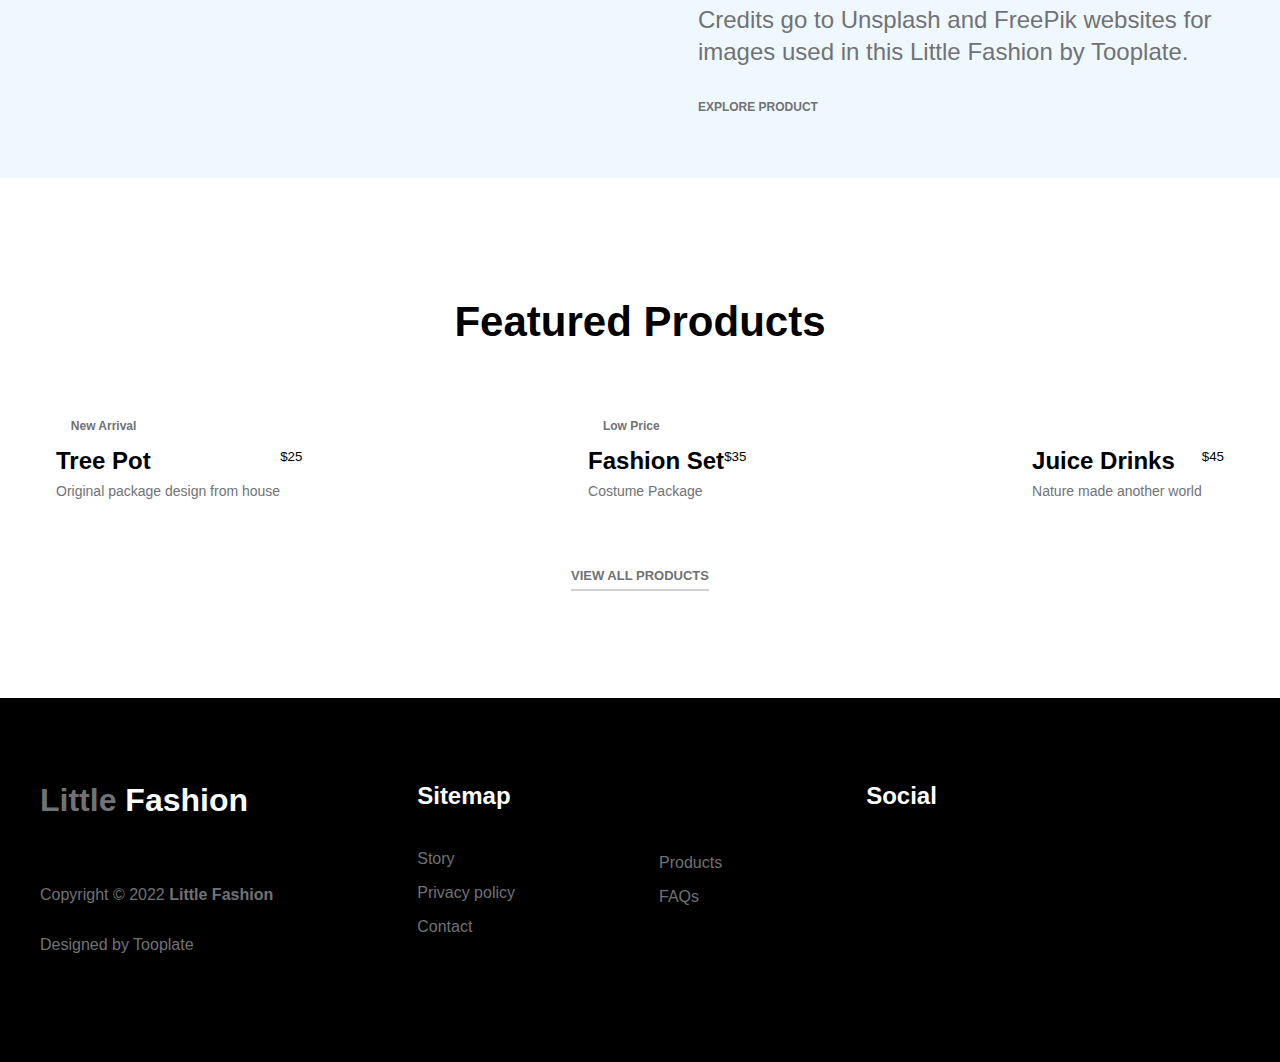
==== commit 82dc368a: "latest-update" ====
--- a/index.html
+++ b/index.html
@@ -6,6 +6,7 @@
     <meta http-equiv="X-UA-Compatible" content="IE=edge">
     <meta name="viewport" content="width=device-width, initial-scale=1.0">
     <title>Litile Fashion</title>
+    <link rel="icon" href="./images/T2.png" type="">
     <link rel="stylesheet" href="style.css">
     <link rel="stylesheet" href="fonts/stylesheet.css">
     <script src="https://kit.fontawesome.com/057571cba5.js" crossorigin="anonymous"></script>
@@ -205,11 +206,17 @@
 
 
             <!-- top scroll -->
-        <!-- <div class="top_scroll scrollTop">
-            <a href="">
-            <img src="https://img.icons8.com/material-rounded/48/FF4400/up-squared.png"/>
-            </a>
-        </div> -->
+        
+         <div class="scroll">
+            <button class="top_scroll" onclick="scrollToTop()">
+              
+                <img src="./images/button.png"/>
+               
+            </button>
+        </div>
+
+
+        
         <!--footer starts  -->
         <footer>
             <div class="footer_bg">
--- a/style.css
+++ b/style.css
@@ -63,7 +63,10 @@
 ::-webkit-scrollbar {
     width: 1rem;
   }
-
+  a, button {
+    touch-action: manipulation;
+    transition: all 0.3s;
+}
 
 /* Track */
 ::-webkit-scrollbar-track {
@@ -103,6 +106,7 @@
 .logo > a >p {
     font-weight: var(--font-weight-bold);
     font-size: 1.5rem;
+    transition: all 0.3s;
 }
 .logo > a >p:hover{
     color: var(--primary-color);
@@ -119,7 +123,7 @@
     font-size: 1rem;
     color: var(--p-color);
     border-bottom: 2px solid var(--white-color);
-    
+    transition: border-bottom 0.5s;
 }
 .menu > a.active{
     color: var(--primary-color);
@@ -134,6 +138,7 @@
     padding: 0 0.5rem;
     color: var(--p-color);
     font-size: 1.2rem;
+    transition: all 0.3s;
 }
 .login > a i:hover{
     color: var(--primary-color);
@@ -271,6 +276,7 @@
 }
 .retail_img > img{
     width: 41.313rem;
+    vertical-align: bottom;
 }
 .retail_text{
     flex-basis: 51rem;
@@ -302,7 +308,7 @@
     content: "\f061";
     font-family: "Font Awesome 5 Free";
     font-weight: 900;
-    padding-left: 0.2rem;
+    padding-left: 0.4rem;
     
 }
 /* products */
@@ -323,10 +329,9 @@
 }
 .product_img >a img{
     width: 22.7rem !important;
-}
-/* .product_img > img:hover{
-    box-shadow: 0 1rem 3rem rgba(0,0,0,.175);
-} */
+    vertical-align:bottom
+}
+
 .product_info{
     padding: 1.8rem 1rem;
     display: flex;
@@ -334,6 +339,7 @@
 }
 .product_txt> h5:hover{
     color: var(--primary-color);
+    cursor: pointer;
 }
 .product_txt> p{
     color: var(--p-color);
@@ -343,6 +349,9 @@
 .product_txt> small {
     font-size: .875em;
     color: var(--p-color);
+}
+.product_img{
+    transition: all 0.5s ease-out;
 }
 
 .img_top{
@@ -503,9 +512,9 @@
     display: flex;
     justify-content: space-between;
     background: var(--white-color);
-    padding: 2.1rem 1.9rem;
+    padding: 2.5rem 2rem;
     border-radius: 0.25rem;
-    gap: 1rem;
+    gap: 1.2rem;
 }
 /* story modal */
 
@@ -590,44 +599,18 @@
     right: 0;
     z-index: 1;
   }
-  /* .exit::after{
-    cursor: pointer;
-    font-family: "Font Awesome 5 Free";
-    content: "\f00d";
-    font-weight: 900;
-    color: var(--p-color);
-    font-size: 3rem;
-    z-index: 1;
-    
-  } */
+  
   .exit::after:hover{
     color: #212529;
   } 
-/* .modal_details_2 >.exit{
-    background-color: var(--white-color);
-    border: none;
-    position: relative;
-    top: 1rem;
-    left: 46rem;
-    right: 0;
-  }
-  .modal_details_2 >.exit::after{
-    cursor: pointer;
-    font-family: "Font Awesome 5 Free";
-    content: "\f00d";
-    font-weight: 900;
-    color: var(--p-color);
-    font-size: 3rem;
-    z-index: 1;
-    
-  } */
+
 /* block starts */
 .block_img > img{
     width: 5.313rem;
     border-radius: 7rem;
 }
 .block_info{
-    padding: 1.2rem 3.2rem 1.2rem 0;
+    padding: 1.2rem 3.2rem 1.2rem 0.5rem;
    
 }
 .block_info > p{
@@ -732,8 +715,8 @@
     font-size: 1rem;
 }
 .form >input:focus{
-    border-color: #86b7fe;
-    box-shadow: 0 0 0 0.25rem rgb(13 110 253 / 25%);
+    border-color: #ff44006b;
+    box-shadow: 0 0 0 0.25rem #ff44003d;
 }
 .form > textarea{
     display: block;
@@ -749,8 +732,8 @@
     font-family: var(--body-font-family);
 }
 .form >textarea:focus{
-    border-color: #86b7fe;
-    box-shadow: 0 0 0 0.25rem rgb(13 110 253 / 25%);
+    border-color: #ff4400b5;
+    box-shadow: 0 0 0 0.25rem #ff440094;
 }
 .button{
     margin: 2.5rem 0;
@@ -809,7 +792,10 @@
     color: var(--primary-color);
 }
 .company_block_1> a:hover::after{
-    content: "->";
+    content: "\f061";
+    font-family: "Font Awesome 5 Free";
+    font-weight: 900;
+    padding-left: 0.4rem
 }
 .company_address:last-child .company_block_2{
     padding-left: 3rem;
@@ -838,6 +824,7 @@
  }
  .cart_img >img{
     width: 35rem;
+    transition: all 0.5s ease-out;
  }
  .cart_img >img:hover{
     box-shadow: 0 1rem 3rem rgb(0 0 0 / 18%);
@@ -914,7 +901,7 @@
     
     background-color: var(--white-color);
     border: 1px solid #dee2e6;
-    width: 16rem;
+    width: 15.44rem;
     
     opacity: 0;
  }
@@ -925,9 +912,7 @@
     background-color: var(--bs-blue);
 
  }
- a.active:focus{
-    border: 0.33rem solid #a2e8f7;
- }
+ 
  .dropdown:focus + .d_menu{
     opacity: 1;
  }
@@ -948,7 +933,8 @@
     justify-content: start;
     border-bottom: 1px solid var(--grey-color);
     gap: 1.5rem;
-    padding: 1rem 4rem 3.77rem 4rem;
+    padding: 4rem 4rem 3.77rem 4rem;
+
 }
 .modal_img > img{
     width: 20.25rem;
@@ -992,28 +978,16 @@
     cursor: pointer;
     background-color: var(--white-color);
     border: none;
-    position: relative;
-    top: 1.6rem;
-    left: 46rem;
-    right: 0;
+    position: absolute;
+    top: 1rem;
+    right: 1rem ;
+    
   }
   .close> img:hover{
     fill: #000000;
     
   }
-  /* .close::after{
-    cursor: pointer;
-    font-family: "Font Awesome 5 Free";
-    content: "\f00d";
-    font-weight: 900;
-    color: var(--p-color);
-    font-size: 3rem;
-    z-index: 1;
-    
-  }
-  .close::after:hover{
-    color: #212529;
-  }  */
+  
  
 .modal{
     display: none;
@@ -1052,27 +1026,7 @@
     from {top:-300px; opacity:0}
     to {top:0; opacity:1}
   }
-  /* .modal-content >.close{
-    background-color: var(--white-color);
-    border: none;
-    position: relative;
-    top: 1rem;
-    left: 46rem;
-    right: 0;
-  }
-  .modal-content >.close::after{
-    cursor: pointer;
-    font-family: "Font Awesome 5 Free";
-    content: "\f00d";
-    font-weight: 900;
-    color: var(--p-color);
-    font-size: 3rem;
-    z-index: 1;
-    
-  }
-  .modal-content >.close::after:hover{
-    color: #212529;
-  } */
+
  /*......................................... login page.........................................  */
  .login_pg{
     margin: 7rem 0;
@@ -1085,10 +1039,15 @@
     margin: 1.5rem auto;
     border-radius: 5px;
     border: 1px solid var(--grey-color);
-    color: var(--grey-color);
+    outline: none;
     font-size: 1rem;
- }
- 
+   
+    color: #212529;
+ }
+ .login_form > input:focus{
+    border-color: #ff4400b5;
+    box-shadow: 0 0 0 0.25rem #ff440094;
+ }
  .login_form >a{
     display: block;
     margin: 1.5rem auto;
@@ -1099,6 +1058,7 @@
     text-align: center;
     border-radius: 3rem;
     text-transform: uppercase;
+    
  }
  .login_form >a:hover{
     background-color: var(--primary-color);
@@ -1107,6 +1067,10 @@
     color: var(--p-color);
     font-size: var(--p-font-size);
     font-weight: var(--font-weight-light);
+    
+ }
+ .check{
+    margin-top: -1.33rem;
  }
  .login_form >p a{
     color: var(--p-color);
@@ -1172,9 +1136,7 @@
 .FAQ_heading{
     padding: 2rem 0;
 }
-/* .FAQ_link{
-    border-bottom: 1px solid var(--grey-color);
-} */
+
 .FAQ_dropdown>button{
     font-size: 1.5rem;
     font-weight: var(--font-weight-normal);
@@ -1218,15 +1180,22 @@
     font-size: 15px;
     transition: 0.4s;
   }
-  .accordion:after {
+  .accordion.active{
+    color: var(--primary-color);
+   
+  }
+  .accordion::after {
     font-family: "Font Awesome 5 Free";
     content: "\f107";
     font-weight: 900;
     color: #212529;
     float: right;
     margin-left: 5px;
-  }
-  
+    transition: transform .2s ease-in-out;
+  }
+  .accordion.active::after{
+    transform: rotate(-180deg);
+  }
   .panel {
     padding: 0;
     background-color: white;
@@ -1235,10 +1204,18 @@
     transition: max-height 0.2s ease-out;
   }
   .top_scroll{
-    position: absolute;
-    top: 96rem;
-    right: 3rem;
-  }
-  .top_scroll> img:hover{
-    color: #FF4400;
-  }+    position: fixed;
+    left: 50%;
+    top: 50%;
+    right: 4rem;
+    bottom: 4rem;
+    transform: translate(50%, 50%);
+    background-color: #ffffff00;
+    border: none;
+    cursor: pointer;
+   }
+   .top_scroll> img{
+    background-color: white;
+    border-radius: 0.3rem;
+   }
+  --- a/responsive.css
+++ b/responsive.css
@@ -214,6 +214,7 @@
      .d_menu{
         top: 3.2rem;
         width: 100%;
+        z-index: -1;
      }
     .dropdown::after{
         padding-left: 0rem ;
@@ -231,12 +232,13 @@
         width: 100%;
         margin: 1.5rem 0;
         text-align: center;
+        z-index: 1;
     }
     .modal_details{
         flex-direction: column;
         align-items: center;
     }
-    /*......................................... cart page.........................................  */
+    /*......................................... login page.........................................  */
     .login_pg{
         margin: 3rem 2rem;
     }
@@ -258,10 +260,7 @@
     .modal_img > img {
         width: 100%;
     }
-    .close{
-        top: 0.6rem;
-        left: 27rem;
-    }
+ 
 
 
 
@@ -274,6 +273,13 @@
         position: absolute;
         left: 27rem;
        
+    }
+    .top_scroll{
+        right: 3rem;
+    }
+    .top_scroll > img{
+        width: 2rem;
+        
     }
 }
 
@@ -413,22 +419,24 @@
      }
      .d_menu{
         width: 100%;
+        z-index: -1;
      }
      .dropdown::after{
         padding-left: 0rem !important;
      }
     .top_btn > a{
-        /* display: block; */
-        width: 100%;
-    }
-   
+        width: 100%;
+    }
+  
     .top_btn > a:first-child > small {
         padding-left: 22.5rem;
     }
     .top_btn > button{
+        /* display: block; */
         width: 100%;
         margin: 1.5rem 0;
         text-align: center;
+        z-index: 1;
     }
     .modal_details{
         flex-direction: column;
@@ -436,10 +444,6 @@
     }
     .modal_img > img {
         width: 100%;
-    }
-    .close{
-        top: 0.6rem;
-        left: 39rem !important;
     }
 
     .FAQ_block{
@@ -591,10 +595,7 @@
     .modal_img > img {
         width: 100%;
     }
-    .close{
-        left: 38rem;
-    }
-
+  
     .FAQ_block{
         margin: 7rem 2rem;
         width: 45rem;
@@ -604,7 +605,7 @@
         left: 43rem;
        
     }
-
+   
 }
 
 @media (min-width: 992px) and (max-width: 1024px) {
@@ -644,12 +645,13 @@
         width: 35rem;
     }
     /* products */
-    .product_img > img {
-        width: 17.7rem !important;
+    .product_img >a img  {
+        width: 18rem !important;
     }
     .heart_icon{
         left: 15.4rem;
     }
+ 
      /* footer */
      .footer_bg {
         padding: 3rem;
@@ -664,8 +666,12 @@
     .story_img > img {
         width: 32rem;
     }
-    .ideas_heading{
-
+    .team_box{
+        padding: 1rem;
+        gap: 0rem;
+    }
+    .block_info {
+        padding: 1rem 1.5rem 1rem 0.5rem;
     }
       /*......................................... contact page.........................................  */
     .contact {
@@ -692,4 +698,11 @@
     .top_btn > a:last-child {
         padding: 1rem 1.5rem;
     }
+    .dropdown::after {
+        padding-left: 3rem;
+    }
+    .top_btn > button {
+        padding: 1rem 1.5rem;
+        margin-left: 0.5rem;
+    }
 }